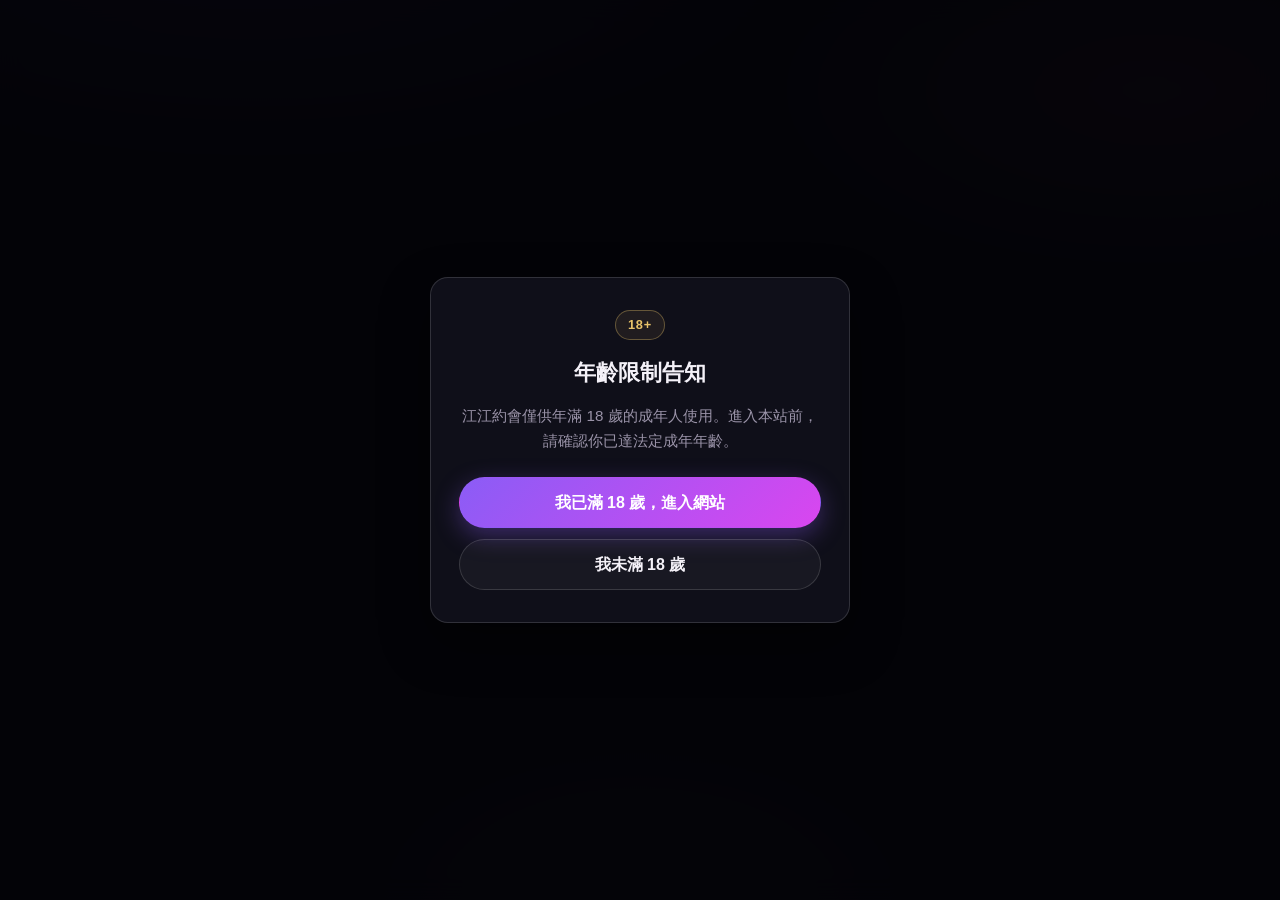
==== index.html @ 501b8cdb "Initial 江江約會 site with Supabase cloud config" ====
<!DOCTYPE html>
<html lang="zh-Hant">
<head>
  <meta charset="UTF-8" />
  <meta name="viewport" content="width=device-width, initial-scale=1" />
  <title>江江約會</title>
  <meta name="description" content="江江約會 — 簡潔的交友配對平台。" />
  <link rel="stylesheet" href="css/styles.css" />
  <style>
    .home-simple {
      min-height: calc(100vh - 140px);
      display: flex;
      align-items: center;
      justify-content: center;
      text-align: center;
      padding: 3rem 1rem 4rem;
    }
    .home-simple h1 {
      font-size: clamp(2rem, 5vw, 3rem);
      margin: 0 0 0.75rem;
      letter-spacing: 0.02em;
    }
    .home-simple h1 em {
      font-style: normal;
      background: linear-gradient(120deg, #c4b5fd, #f9a8d4, #fcd34d);
      -webkit-background-clip: text;
      background-clip: text;
      color: transparent;
    }
    .home-simple .lead {
      margin: 0 auto 1.75rem;
      max-width: 22rem;
      color: var(--text-muted, #a1a1aa);
      font-size: 1.05rem;
      line-height: 1.6;
    }
    .region-grid {
      display: grid;
      grid-template-columns: repeat(3, minmax(0, 1fr));
      gap: 1rem;
      max-width: 42rem;
      margin: 0 auto;
      text-align: center;
    }
    @media (max-width: 640px) {
      .region-grid { grid-template-columns: 1fr; max-width: 16rem; }
    }
    .region-card {
      display: flex;
      flex-direction: column;
      align-items: center;
      gap: 0.75rem;
      padding: 0.25rem;
    }
    .region-card .btn {
      min-width: 7.5rem;
      justify-content: center;
    }
    .region-cities {
      list-style: none;
      margin: 0;
      padding: 0;
      color: var(--text-muted, #a1a1aa);
      font-size: 0.9rem;
      line-height: 1.7;
    }
    .site-footer.compact {
      padding: 1.25rem 0;
      text-align: center;
      font-size: 0.85rem;
      color: var(--text-muted, #71717a);
    }
    .site-footer.compact .legal { display: none; }
    .site-nav-title-only .container {
      justify-content: center;
    }
  </style>
</head>
<body>
  <nav class="site-nav site-nav-title-only">
    <div class="container">
      <a class="brand" href="index.html">
        <span class="brand-mark">江</span>
        <span class="brand-text">江江約會</span>
      </a>
    </div>
  </nav>

  <main class="home-simple">
    <div>
      <h1>江江約會<br /><em>選擇今晚約會的對象</em></h1>
      <p class="lead">遇見心動的她</p>
      <div class="region-grid">
        <div class="region-card">
          <a class="btn btn-primary" href="browse.html?region=north&pick=1">北部</a>
          <ul class="region-cities">
            <li>台北</li>
            <li>新北</li>
            <li>桃園</li>
            <li>新竹</li>
          </ul>
        </div>
        <div class="region-card">
          <a class="btn btn-primary" href="browse.html?region=central&pick=1">中部</a>
          <ul class="region-cities">
            <li>台中</li>
          </ul>
        </div>
        <div class="region-card">
          <a class="btn btn-primary" href="browse.html?region=south&pick=1">南部</a>
          <ul class="region-cities">
            <li>台南</li>
            <li>高雄</li>
          </ul>
        </div>
      </div>
    </div>
  </main>

  <footer class="site-footer compact">
    <div class="container">© 2026 江江約會</div>
  </footer>

  <script src="js/app.js"></script>
</body>
</html>
---- css/styles.css ----
/* 江江約會 — 時尚深色主題 */
:root {
  --bg: #07070b;
  --bg-elevated: #0e0e16;
  --bg-card: rgba(22, 22, 34, 0.72);
  --border: rgba(255, 255, 255, 0.08);
  --border-strong: rgba(255, 255, 255, 0.14);
  --text: #f4f1f8;
  --text-muted: #9a93a8;
  --accent: #c084fc;
  --accent-2: #f472b6;
  --gold: #e8c36a;
  --rose: #fb7185;
  --success: #34d399;
  --danger: #f87171;
  --violet: #8b5cf6;
  --radius: 18px;
  --radius-sm: 12px;
  --shadow: 0 20px 50px rgba(0, 0, 0, 0.45);
  --font: "Segoe UI", "PingFang TC", "Noto Sans TC", "Microsoft JhengHei", sans-serif;
  --nav-h: 68px;
  --glow: 0 0 40px rgba(192, 132, 252, 0.25);
}

*,
*::before,
*::after {
  box-sizing: border-box;
  margin: 0;
  padding: 0;
}

html {
  scroll-behavior: smooth;
}

body {
  font-family: var(--font);
  background: var(--bg);
  color: var(--text);
  min-height: 100vh;
  line-height: 1.6;
  -webkit-font-smoothing: antialiased;
}

body::before {
  content: "";
  position: fixed;
  inset: 0;
  pointer-events: none;
  z-index: -1;
  background:
    radial-gradient(ellipse 80% 50% at 20% -10%, rgba(139, 92, 246, 0.28), transparent 55%),
    radial-gradient(ellipse 60% 40% at 90% 10%, rgba(244, 114, 182, 0.18), transparent 50%),
    radial-gradient(ellipse 50% 40% at 50% 100%, rgba(232, 195, 106, 0.08), transparent 50%),
    var(--bg);
}

a {
  color: inherit;
  text-decoration: none;
}

img {
  max-width: 100%;
  display: block;
}

button,
input,
select,
textarea {
  font: inherit;
  color: inherit;
}

.container {
  width: min(1120px, calc(100% - 2rem));
  margin-inline: auto;
}

/* —— Nav —— */
.site-nav {
  position: sticky;
  top: 0;
  z-index: 100;
  height: var(--nav-h);
  display: flex;
  align-items: center;
  backdrop-filter: blur(18px);
  background: rgba(7, 7, 11, 0.72);
  border-bottom: 1px solid var(--border);
}

.site-nav .container {
  display: flex;
  align-items: center;
  justify-content: space-between;
  gap: 1rem;
}

.brand {
  display: flex;
  align-items: center;
  gap: 0.65rem;
  font-weight: 700;
  letter-spacing: 0.04em;
}

.brand-mark {
  width: 36px;
  height: 36px;
  border-radius: 12px;
  background: linear-gradient(135deg, var(--violet), var(--accent-2));
  box-shadow: var(--glow);
  display: grid;
  place-items: center;
  font-size: 0.95rem;
}

.brand-text {
  font-size: 1.15rem;
}

.brand-text span {
  color: var(--text-muted);
  font-weight: 500;
  font-size: 0.78rem;
  margin-left: 0.35rem;
  letter-spacing: 0.12em;
  text-transform: uppercase;
}

.nav-links {
  display: flex;
  align-items: center;
  gap: 0.35rem;
  list-style: none;
}

.nav-links a {
  padding: 0.45rem 0.85rem;
  border-radius: 999px;
  color: var(--text-muted);
  font-size: 0.92rem;
  transition: 0.2s ease;
}

.nav-links a:hover,
.nav-links a.active {
  color: var(--text);
  background: rgba(255, 255, 255, 0.06);
}

.nav-cta {
  background: linear-gradient(135deg, var(--violet), var(--accent-2)) !important;
  color: #fff !important;
  font-weight: 600;
}

.nav-toggle {
  display: none;
  background: transparent;
  border: 1px solid var(--border);
  border-radius: 10px;
  padding: 0.4rem 0.6rem;
  cursor: pointer;
}

/* —— Buttons —— */
.btn {
  display: inline-flex;
  align-items: center;
  justify-content: center;
  gap: 0.4rem;
  padding: 0.75rem 1.35rem;
  border-radius: 999px;
  border: 1px solid transparent;
  cursor: pointer;
  font-weight: 600;
  transition: 0.2s ease;
  white-space: nowrap;
}

.btn-primary {
  background: linear-gradient(135deg, var(--violet), #d946ef);
  color: #fff;
  box-shadow: 0 8px 24px rgba(139, 92, 246, 0.35);
}

.btn-primary:hover {
  transform: translateY(-1px);
  filter: brightness(1.08);
}

.btn-ghost {
  background: rgba(255, 255, 255, 0.04);
  border-color: var(--border-strong);
  color: var(--text);
}

.btn-ghost:hover {
  background: rgba(255, 255, 255, 0.08);
}

.btn-gold {
  background: linear-gradient(135deg, #d4a84b, var(--gold));
  color: #1a1205;
}

.btn-danger {
  background: rgba(248, 113, 113, 0.15);
  border-color: rgba(248, 113, 113, 0.35);
  color: var(--danger);
}

.btn-success {
  background: rgba(52, 211, 153, 0.15);
  border-color: rgba(52, 211, 153, 0.35);
  color: var(--success);
}

.btn-sm {
  padding: 0.4rem 0.85rem;
  font-size: 0.85rem;
}

.btn-icon {
  width: 56px;
  height: 56px;
  border-radius: 50%;
  padding: 0;
  font-size: 1.35rem;
}

/* —— Hero —— */
.hero {
  padding: 4.5rem 0 3.5rem;
  display: grid;
  grid-template-columns: 1.15fr 0.85fr;
  gap: 2.5rem;
  align-items: center;
}

.eyebrow {
  display: inline-flex;
  align-items: center;
  gap: 0.5rem;
  padding: 0.35rem 0.85rem;
  border-radius: 999px;
  border: 1px solid var(--border-strong);
  background: rgba(255, 255, 255, 0.03);
  color: var(--gold);
  font-size: 0.82rem;
  letter-spacing: 0.06em;
  margin-bottom: 1.25rem;
}

.hero h1 {
  font-size: clamp(2.1rem, 4.5vw, 3.4rem);
  line-height: 1.15;
  font-weight: 750;
  letter-spacing: -0.02em;
  margin-bottom: 1rem;
}

.hero h1 em {
  font-style: normal;
  background: linear-gradient(120deg, var(--accent), var(--accent-2), var(--gold));
  -webkit-background-clip: text;
  background-clip: text;
  color: transparent;
}

.hero-lead {
  color: var(--text-muted);
  font-size: 1.08rem;
  max-width: 36rem;
  margin-bottom: 1.75rem;
}

.hero-actions {
  display: flex;
  flex-wrap: wrap;
  gap: 0.75rem;
  margin-bottom: 2rem;
}

.hero-stats {
  display: flex;
  gap: 1.75rem;
  flex-wrap: wrap;
}

.hero-stats div strong {
  display: block;
  font-size: 1.35rem;
  color: var(--text);
}

.hero-stats div span {
  color: var(--text-muted);
  font-size: 0.85rem;
}

.hero-visual {
  position: relative;
  min-height: 380px;
}

.glass-card {
  background: var(--bg-card);
  border: 1px solid var(--border);
  border-radius: var(--radius);
  backdrop-filter: blur(16px);
  box-shadow: var(--shadow);
}

.preview-stack {
  position: relative;
  height: 100%;
}

.preview-card {
  position: absolute;
  width: min(280px, 85%);
  padding: 1.1rem;
  transition: transform 0.35s ease;
}

.preview-card:nth-child(1) {
  top: 10%;
  left: 8%;
  transform: rotate(-6deg);
  z-index: 1;
}

.preview-card:nth-child(2) {
  top: 22%;
  right: 4%;
  transform: rotate(5deg);
  z-index: 2;
}

.preview-card:nth-child(3) {
  bottom: 6%;
  left: 18%;
  transform: rotate(-2deg);
  z-index: 3;
}

.preview-card:hover {
  transform: rotate(0deg) scale(1.03);
  z-index: 5;
}

.avatar {
  width: 64px;
  height: 64px;
  border-radius: 50%;
  display: grid;
  place-items: center;
  font-weight: 700;
  font-size: 1.25rem;
  color: #fff;
  flex-shrink: 0;
  border: 2px solid rgba(255, 255, 255, 0.2);
}

.avatar-lg {
  width: 96px;
  height: 96px;
  font-size: 2rem;
}

.avatar-xl {
  width: 140px;
  height: 140px;
  font-size: 2.8rem;
}

.preview-meta {
  display: flex;
  gap: 0.85rem;
  align-items: center;
}

.preview-meta h3 {
  font-size: 1.05rem;
}

.preview-meta p {
  color: var(--text-muted);
  font-size: 0.85rem;
}

.chip-row {
  display: flex;
  flex-wrap: wrap;
  gap: 0.35rem;
  margin-top: 0.85rem;
}

.chip {
  font-size: 0.75rem;
  padding: 0.2rem 0.55rem;
  border-radius: 999px;
  background: rgba(192, 132, 252, 0.12);
  border: 1px solid rgba(192, 132, 252, 0.25);
  color: #e9d5ff;
}

/* —— Sections —— */
.section {
  padding: 3.5rem 0;
}

.section-head {
  text-align: center;
  margin-bottom: 2.25rem;
}

.section-head h2 {
  font-size: clamp(1.6rem, 3vw, 2.1rem);
  margin-bottom: 0.5rem;
}

.section-head p {
  color: var(--text-muted);
  max-width: 34rem;
  margin-inline: auto;
}

.props {
  display: grid;
  grid-template-columns: repeat(3, 1fr);
  gap: 1.15rem;
}

.prop-card {
  padding: 1.5rem;
  transition: 0.25s ease;
}

.prop-card:hover {
  border-color: rgba(192, 132, 252, 0.35);
  transform: translateY(-3px);
}

.prop-icon {
  width: 44px;
  height: 44px;
  border-radius: 14px;
  display: grid;
  place-items: center;
  margin-bottom: 1rem;
  background: linear-gradient(135deg, rgba(139, 92, 246, 0.3), rgba(244, 114, 182, 0.2));
  font-size: 1.2rem;
}

.prop-card h3 {
  margin-bottom: 0.4rem;
  font-size: 1.1rem;
}

.prop-card p {
  color: var(--text-muted);
  font-size: 0.92rem;
}

.cta-band {
  margin: 1rem 0 3.5rem;
  padding: 2.25rem;
  text-align: center;
  background:
    linear-gradient(135deg, rgba(139, 92, 246, 0.2), rgba(244, 114, 182, 0.12)),
    var(--bg-card);
  border: 1px solid rgba(192, 132, 252, 0.25);
}

.cta-band h2 {
  margin-bottom: 0.5rem;
}

.cta-band p {
  color: var(--text-muted);
  margin-bottom: 1.25rem;
}

/* —— Browse —— */
.page-header {
  padding: 2rem 0 1.25rem;
}

.page-header h1 {
  font-size: clamp(1.6rem, 3vw, 2rem);
  margin-bottom: 0.35rem;
}

.page-header p {
  color: var(--text-muted);
}

.filters {
  display: flex;
  flex-wrap: wrap;
  gap: 0.75rem;
  padding: 1rem;
  margin-bottom: 1.5rem;
  align-items: end;
}

.filter-group {
  display: flex;
  flex-direction: column;
  gap: 0.35rem;
  min-width: 120px;
  flex: 1;
}

.filter-group label {
  font-size: 0.78rem;
  color: var(--text-muted);
  letter-spacing: 0.04em;
}

.field {
  background: rgba(255, 255, 255, 0.04);
  border: 1px solid var(--border);
  border-radius: var(--radius-sm);
  padding: 0.55rem 0.75rem;
  outline: none;
  width: 100%;
}

.field:focus {
  border-color: rgba(192, 132, 252, 0.5);
  box-shadow: 0 0 0 3px rgba(139, 92, 246, 0.15);
}

.profile-grid {
  display: grid;
  grid-template-columns: repeat(3, minmax(0, 1fr));
  gap: 1.15rem;
  padding-bottom: 3rem;
}

@media (max-width: 900px) {
  .profile-grid {
    grid-template-columns: repeat(2, minmax(0, 1fr));
  }
}

@media (max-width: 560px) {
  .profile-grid {
    grid-template-columns: 1fr;
  }
}

.profile-card {
  padding: 0;
  overflow: hidden;
  cursor: pointer;
  transition: 0.25s ease;
  display: flex;
  flex-direction: column;
  gap: 0;
}

.profile-card:hover {
  transform: translateY(-4px);
  border-color: rgba(192, 132, 252, 0.4);
  box-shadow: var(--glow);
}

.profile-card .card-cover {
  width: 100%;
  aspect-ratio: 3 / 4;
  background: #12121a;
  overflow: hidden;
}

.profile-card .card-cover img {
  width: 100%;
  height: 100%;
  object-fit: cover;
  display: block;
  transition: transform 0.35s ease;
}

.profile-card:hover .card-cover img {
  transform: scale(1.03);
}

.profile-card .card-cover-fallback {
  display: flex;
  align-items: center;
  justify-content: center;
  color: #fff;
  font-weight: 700;
  font-size: 1.35rem;
}

.profile-card .card-body {
  padding: 0.9rem 1rem 1.05rem;
  display: flex;
  flex-direction: column;
  gap: 0.3rem;
}

.profile-card h3 {
  font-size: 1.08rem;
}

.profile-card .meta {
  color: var(--text-muted);
  font-size: 0.85rem;
}

.profile-card .bio {
  color: var(--text-muted);
  font-size: 0.88rem;
  margin-top: 0.25rem;
  display: -webkit-box;
  -webkit-line-clamp: 2;
  -webkit-box-orient: vertical;
  overflow: hidden;
}

.profile-card .review-count {
  margin-top: 0.35rem;
}

.empty-state {
  text-align: center;
  padding: 3rem 1rem;
  color: var(--text-muted);
}

/* —— Modal / Detail —— */
.modal-backdrop {
  position: fixed;
  inset: 0;
  background: rgba(0, 0, 0, 0.65);
  backdrop-filter: blur(6px);
  z-index: 200;
  display: none;
  align-items: center;
  justify-content: center;
  padding: 1rem;
}

.modal-backdrop.open {
  display: flex;
}

.modal {
  width: min(480px, 100%);
  padding: 1.75rem;
  position: relative;
  max-height: 90vh;
  overflow: auto;
}

.modal-close {
  position: absolute;
  top: 0.85rem;
  right: 0.85rem;
  background: rgba(255, 255, 255, 0.06);
  border: 1px solid var(--border);
  width: 36px;
  height: 36px;
  border-radius: 50%;
  cursor: pointer;
  color: var(--text);
}

.detail-header {
  display: flex;
  gap: 1.1rem;
  align-items: center;
  margin-bottom: 1.1rem;
  padding-right: 2rem;
}

.detail-header h2 {
  font-size: 1.45rem;
}

.detail-header .meta {
  color: var(--text-muted);
}

.detail-bio {
  color: var(--text-muted);
  margin-bottom: 1rem;
}

.modal-actions {
  display: flex;
  gap: 0.65rem;
  margin-top: 1.25rem;
  flex-wrap: wrap;
}

/* —— Match / Swipe —— */
.match-stage {
  display: flex;
  flex-direction: column;
  align-items: center;
  padding: 1.5rem 0 3rem;
  min-height: calc(100vh - var(--nav-h) - 4rem);
}

.swipe-card {
  width: min(360px, 100%);
  padding: 1.75rem 1.5rem 1.5rem;
  text-align: center;
  position: relative;
  transition: transform 0.35s ease, opacity 0.35s ease;
}

.swipe-card.fly-left {
  transform: translateX(-120%) rotate(-12deg);
  opacity: 0;
}

.swipe-card.fly-right {
  transform: translateX(120%) rotate(12deg);
  opacity: 0;
}

.swipe-card .avatar-xl {
  margin: 0 auto 1.1rem;
}

.swipe-card h2 {
  font-size: 1.55rem;
  margin-bottom: 0.25rem;
}

.swipe-card .meta {
  color: var(--text-muted);
  margin-bottom: 0.85rem;
}

.swipe-card .bio {
  color: var(--text-muted);
  font-size: 0.95rem;
  margin-bottom: 1rem;
}

.swipe-actions {
  display: flex;
  gap: 1.25rem;
  margin-top: 1.75rem;
  align-items: center;
}

.btn-pass {
  background: rgba(255, 255, 255, 0.06);
  border: 1px solid var(--border-strong);
  color: var(--text-muted);
}

.btn-pass:hover {
  color: var(--danger);
  border-color: rgba(248, 113, 113, 0.4);
}

.btn-like {
  background: linear-gradient(135deg, var(--violet), var(--accent-2));
  color: #fff;
  box-shadow: var(--glow);
  width: 68px;
  height: 68px;
  font-size: 1.6rem;
}

.match-success {
  text-align: center;
}

.match-success h2 {
  background: linear-gradient(120deg, var(--accent), var(--gold));
  -webkit-background-clip: text;
  background-clip: text;
  color: transparent;
  font-size: 1.8rem;
  margin: 0.75rem 0 0.5rem;
}

.match-success p {
  color: var(--text-muted);
  margin-bottom: 1.25rem;
}

.match-pair {
  display: flex;
  justify-content: center;
  align-items: center;
  gap: 1rem;
  margin: 1rem 0 1.5rem;
}

.match-pair .heart {
  font-size: 1.5rem;
  color: var(--accent-2);
}

.toolbar-row {
  display: flex;
  gap: 0.65rem;
  flex-wrap: wrap;
  margin-bottom: 1rem;
  justify-content: center;
}

.badge {
  display: inline-flex;
  padding: 0.15rem 0.55rem;
  border-radius: 999px;
  font-size: 0.75rem;
  font-weight: 600;
}

.badge-on {
  background: rgba(52, 211, 153, 0.15);
  color: var(--success);
}

.badge-off {
  background: rgba(248, 113, 113, 0.15);
  color: var(--danger);
}

/* —— Admin —— */
.admin-layout {
  padding-bottom: 3rem;
}

.admin-toolbar {
  display: flex;
  flex-wrap: wrap;
  gap: 0.75rem;
  margin-bottom: 1.25rem;
  align-items: center;
}

.admin-toolbar .search {
  flex: 1;
  min-width: 180px;
}

.table-wrap {
  overflow-x: auto;
  border-radius: var(--radius);
  border: 1px solid var(--border);
  background: var(--bg-card);
}

table {
  width: 100%;
  border-collapse: collapse;
  font-size: 0.9rem;
}

th,
td {
  text-align: left;
  padding: 0.85rem 1rem;
  border-bottom: 1px solid var(--border);
  vertical-align: middle;
}

th {
  color: var(--text-muted);
  font-weight: 600;
  font-size: 0.78rem;
  letter-spacing: 0.04em;
  background: rgba(0, 0, 0, 0.25);
}

tr:last-child td {
  border-bottom: none;
}

tr:hover td {
  background: rgba(255, 255, 255, 0.02);
}

.cell-user {
  display: flex;
  align-items: center;
  gap: 0.65rem;
}

.cell-user .avatar {
  width: 40px;
  height: 40px;
  font-size: 0.9rem;
}

.actions-cell {
  display: flex;
  flex-wrap: wrap;
  gap: 0.35rem;
}

.form-grid {
  display: grid;
  gap: 0.85rem;
}

.form-grid .filter-group {
  min-width: 0;
}

.form-row-2 {
  display: grid;
  grid-template-columns: 1fr 1fr;
  gap: 0.85rem;
}

.interest-checks {
  display: flex;
  flex-wrap: wrap;
  gap: 0.4rem;
}

.interest-checks label {
  display: inline-flex;
  align-items: center;
  gap: 0.3rem;
  padding: 0.3rem 0.55rem;
  border-radius: 999px;
  background: rgba(255, 255, 255, 0.04);
  border: 1px solid var(--border);
  font-size: 0.8rem;
  cursor: pointer;
  color: var(--text-muted);
}

.interest-checks input {
  accent-color: var(--violet);
}

footer.site-footer {
  border-top: 1px solid var(--border);
  padding: 1.75rem 0;
  color: var(--text-muted);
  font-size: 0.85rem;
  text-align: center;
}

footer.site-footer .legal {
  margin-top: 0.35rem;
  font-size: 0.78rem;
  opacity: 0.8;
}

/* —— Responsive —— */
@media (max-width: 860px) {
  .hero {
    grid-template-columns: 1fr;
    padding-top: 2.5rem;
  }

  .hero-visual {
    min-height: 300px;
    order: -1;
  }

  .props {
    grid-template-columns: 1fr;
  }

  .nav-toggle {
    display: inline-flex;
  }

  .nav-links {
    display: none;
    position: absolute;
    top: var(--nav-h);
    left: 0;
    right: 0;
    flex-direction: column;
    padding: 0.75rem;
    background: rgba(10, 10, 16, 0.96);
    border-bottom: 1px solid var(--border);
  }

  .nav-links.open {
    display: flex;
  }

  .nav-links a {
    width: 100%;
    text-align: center;
  }

  .form-row-2 {
    grid-template-columns: 1fr;
  }
}

@media (max-width: 480px) {
  .hero-stats {
    gap: 1rem;
  }

  .preview-card {
    width: 78%;
  }
}

/* —— 18+ 年齡告知 —— */
#age-gate {
  position: fixed;
  inset: 0;
  z-index: 99999;
  display: flex;
  align-items: center;
  justify-content: center;
  padding: 1.5rem;
  background: rgba(4, 4, 8, 0.92);
  backdrop-filter: blur(12px);
}
#age-gate[hidden] {
  display: none !important;
}
.age-gate-card {
  width: min(420px, 100%);
  padding: 2rem 1.75rem;
  border-radius: var(--radius);
  border: 1px solid var(--border-strong);
  background: var(--bg-card);
  box-shadow: var(--shadow);
  text-align: center;
}
.age-gate-card .badge {
  display: inline-block;
  margin-bottom: 1rem;
  padding: 0.25rem 0.75rem;
  border-radius: 999px;
  font-size: 0.8rem;
  letter-spacing: 0.06em;
  color: var(--gold);
  border: 1px solid rgba(232, 195, 106, 0.35);
  background: rgba(232, 195, 106, 0.08);
}
.age-gate-card h2 {
  font-size: 1.35rem;
  margin-bottom: 0.75rem;
}
.age-gate-card p {
  color: var(--text-muted);
  font-size: 0.95rem;
  margin-bottom: 1.5rem;
  line-height: 1.65;
}
.age-gate-actions {
  display: flex;
  flex-direction: column;
  gap: 0.65rem;
}
.age-gate-actions .btn {
  width: 100%;
  justify-content: center;
}
body.age-gate-locked > *:not(#age-gate) {
  visibility: hidden;
  pointer-events: none;
}

/* Subpage nav: brand + region buttons only */
.site-nav-regions .container {
  display: flex;
  align-items: center;
  justify-content: space-between;
  gap: 1rem;
  flex-wrap: wrap;
}
.site-nav-regions .region-nav {
  display: flex;
  gap: 0.5rem;
  flex-wrap: wrap;
  list-style: none;
  margin: 0;
  padding: 0;
}
.site-nav-regions .region-nav a {
  display: inline-flex;
  align-items: center;
  justify-content: center;
  min-width: 4.5rem;
  padding: 0.45rem 0.95rem;
  border-radius: 999px;
  border: 1px solid var(--border-strong);
  color: var(--text-muted);
  text-decoration: none;
  font-size: 0.92rem;
}
.site-nav-regions .region-nav a:hover {
  color: var(--text);
  border-color: rgba(192, 132, 252, 0.45);
}
.site-nav-regions .region-nav a.active {
  color: #fff;
  border-color: transparent;
  background: linear-gradient(120deg, #8b5cf6, #f472b6);
}

.avatar-photo {
  padding: 0;
  overflow: hidden;
  background: #1a1a24;
}
.avatar-photo img {
  width: 100%;
  height: 100%;
  object-fit: cover;
  display: block;
  filter: saturate(0.92) contrast(0.96);
}
.photo-upload {
  display: flex;
  align-items: center;
  gap: 1rem;
  flex-wrap: wrap;
}
.photo-upload .preview {
  width: 72px;
  height: 72px;
  border-radius: 50%;
  overflow: hidden;
  border: 1px solid var(--border-strong);
  background: #1a1a24;
  flex-shrink: 0;
}
.photo-upload .preview img {
  width: 100%;
  height: 100%;
  object-fit: cover;
}
.photo-upload .preview.empty {
  display: flex;
  align-items: center;
  justify-content: center;
  color: var(--text-muted);
  font-size: 0.75rem;
}
.photo-upload .photo-actions {
  display: flex;
  flex-direction: column;
  gap: 0.5rem;
  align-items: flex-start;
}

.avatar-nameplate {
  display: flex;
  align-items: center;
  justify-content: center;
  padding: 0.25rem;
  text-align: center;
  line-height: 1.15;
  font-weight: 600;
  color: #fff;
}
.avatar-nameplate span {
  display: -webkit-box;
  -webkit-line-clamp: 2;
  -webkit-box-orient: vertical;
  overflow: hidden;
  font-size: 0.72rem;
  word-break: break-all;
}
.avatar-lg.avatar-nameplate span,
.avatar-xl.avatar-nameplate span {
  font-size: 0.95rem;
}

.photo-upload-multi {
  display: flex;
  flex-direction: column;
  gap: 0.75rem;
}
.photo-grid {
  display: flex;
  flex-wrap: wrap;
  gap: 0.5rem;
  min-height: 4.5rem;
}
.photo-grid .thumb {
  position: relative;
  width: 72px;
  height: 72px;
  border-radius: 12px;
  overflow: hidden;
  border: 1px solid var(--border-strong);
  background: #1a1a24;
}
.photo-grid .thumb img {
  width: 100%;
  height: 100%;
  object-fit: cover;
}
.photo-grid .thumb .rm {
  position: absolute;
  top: 2px;
  right: 2px;
  width: 22px;
  height: 22px;
  border: none;
  border-radius: 50%;
  background: rgba(0,0,0,0.65);
  color: #fff;
  cursor: pointer;
  font-size: 0.75rem;
  line-height: 1;
}
.photo-grid .empty-hint {
  color: var(--text-muted);
  font-size: 0.85rem;
  align-self: center;
}
.detail-gallery {
  display: flex;
  gap: 0.5rem;
  overflow-x: auto;
  margin: 0.75rem 0 1rem;
  padding-bottom: 0.25rem;
}
.detail-hero {
  width: 100%;
  border-radius: 14px;
  overflow: hidden;
  margin-bottom: 0.9rem;
  background: #12121a;
  aspect-ratio: 3 / 4;
  max-height: 420px;
}
.detail-hero img {
  width: 100%;
  height: 100%;
  object-fit: cover;
  display: block;
}
.detail-header-text {
  margin-bottom: 0.5rem;
}
.detail-gallery {
  display: flex;
  gap: 0.5rem;
  overflow-x: auto;
  margin: 0.5rem 0 0.85rem;
  padding-bottom: 0.25rem;
}
.detail-gallery img {
  width: 88px;
  height: 88px;
  object-fit: cover;
  border-radius: 10px;
  border: 1px solid var(--border-strong);
  flex-shrink: 0;
}

.review-list {
  display: flex;
  flex-direction: column;
  gap: 0.65rem;
  max-height: 240px;
  overflow-y: auto;
  margin-bottom: 0.25rem;
}
.review-item {
  padding: 0.75rem 0.85rem;
  border-radius: 12px;
  border: 1px solid var(--border);
  background: rgba(255,255,255,0.03);
}
.review-item .stars {
  color: var(--gold, #e8c36a);
  font-size: 0.85rem;
  margin-bottom: 0.25rem;
}
.review-item .meta {
  color: var(--text-muted);
  font-size: 0.75rem;
  margin-top: 0.35rem;
}
.review-item .rm-review {
  float: right;
  border: none;
  background: transparent;
  color: var(--text-muted);
  cursor: pointer;
  font-size: 0.8rem;
}
.review-empty {
  color: var(--text-muted);
  font-size: 0.9rem;
  padding: 0.5rem 0;
}

.review-item .pics {
  display: flex;
  flex-wrap: wrap;
  gap: 0.4rem;
  margin-top: 0.5rem;
}
.review-item .pics img {
  width: 64px;
  height: 64px;
  object-fit: cover;
  border-radius: 8px;
  border: 1px solid var(--border-strong);
}

.front-reviews {
  margin-top: 1.1rem;
  text-align: left;
}
.front-reviews h3 {
  font-size: 1rem;
  margin-bottom: 0.6rem;
}
.modal .front-reviews .review-list {
  max-height: 220px;
}
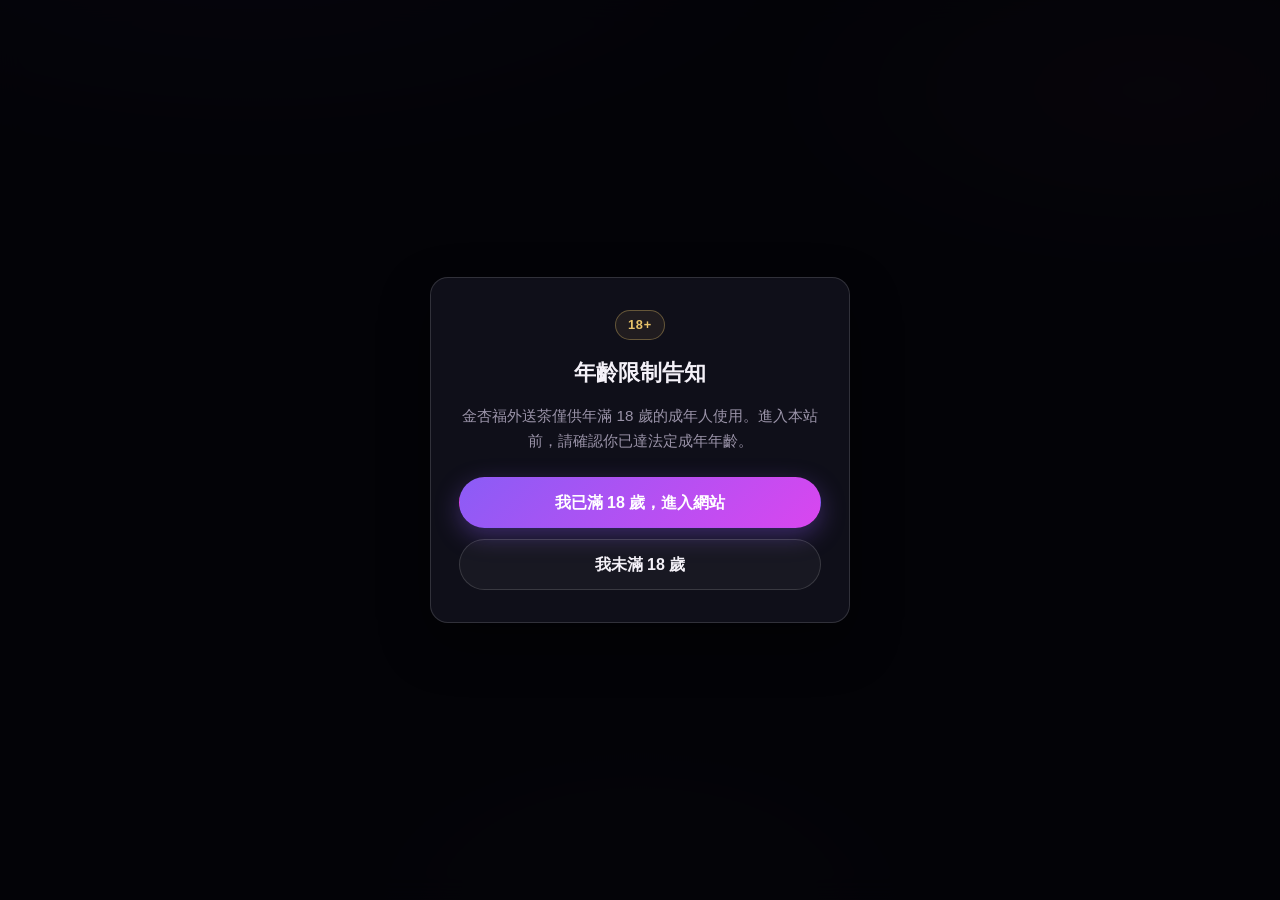
==== commit 87b84d18: "Rename front-end site title to 金杏福外送茶" ====
--- a/index.html
+++ b/index.html
@@ -3,9 +3,9 @@
 <head>
   <meta charset="UTF-8" />
   <meta name="viewport" content="width=device-width, initial-scale=1" />
-  <title>江江約會</title>
-  <meta name="description" content="江江約會 — 簡潔的交友配對平台。" />
-  <link rel="stylesheet" href="css/styles.css" />
+  <title>金杏福外送茶</title>
+  <meta name="description" content="金杏福外送茶 — 簡潔的交友配對平台。" />
+  <link rel="stylesheet" href="css/styles.css?v=20261018c" />
   <style>
     .home-simple {
       min-height: calc(100vh - 140px);
@@ -81,14 +81,14 @@
     <div class="container">
       <a class="brand" href="index.html">
         <span class="brand-mark">江</span>
-        <span class="brand-text">江江約會</span>
+        <span class="brand-text">金杏福外送茶</span>
       </a>
     </div>
   </nav>
 
   <main class="home-simple">
     <div>
-      <h1>江江約會<br /><em>選擇今晚約會的對象</em></h1>
+      <h1>金杏福外送茶<br /><em>選擇今晚約會的對象</em></h1>
       <p class="lead">遇見心動的她</p>
       <div class="region-grid">
         <div class="region-card">
@@ -118,9 +118,9 @@
   </main>
 
   <footer class="site-footer compact">
-    <div class="container">© 2026 江江約會</div>
+    <div class="container">© 2026 金杏福外送茶</div>
   </footer>
 
-  <script src="js/app.js"></script>
+  <script src="js/app.js?v=20261018c"></script>
 </body>
 </html>
--- a/css/styles.css
+++ b/css/styles.css
@@ -1329,3 +1329,48 @@
 .modal .front-reviews .review-list {
   max-height: 220px;
 }
+
+/* ---- 雲端連線狀態 / 載入失敗 / 照片遷移 ---- */
+.cloud-status {
+  position: fixed;
+  right: 0.75rem;
+  bottom: 0.75rem;
+  z-index: 900;
+  font: inherit;
+  font-size: 0.75rem;
+  padding: 0.35rem 0.75rem;
+  border-radius: 999px;
+  border: 1px solid var(--border-strong);
+  background: rgba(14, 14, 22, 0.9);
+  color: var(--text-muted);
+  cursor: pointer;
+}
+.cloud-status.cloud-ok { color: var(--success); border-color: rgba(52, 211, 153, 0.45); }
+.cloud-status.cloud-error { color: var(--danger); border-color: rgba(248, 113, 113, 0.6); }
+.cloud-status.cloud-pending { color: var(--gold); }
+.load-error { text-align: center; }
+.load-error strong { color: var(--danger); font-size: 1.05rem; }
+.load-error p { margin: 0.5rem 0; color: var(--text); word-break: break-word; }
+.load-error .load-error-hint { color: var(--text-muted); font-size: 0.8rem; }
+.migrate-log {
+  max-height: 14rem;
+  overflow: auto;
+  font-size: 0.78rem;
+  line-height: 1.5;
+  background: rgba(0, 0, 0, 0.35);
+  border-radius: 8px;
+  padding: 0.6rem 0.75rem;
+  white-space: pre-wrap;
+  word-break: break-all;
+  color: var(--text-muted);
+}
+.migrate-bar { height: 8px; background: rgba(255, 255, 255, 0.08); border-radius: 999px; overflow: hidden; margin: 0.5rem 0; }
+.migrate-bar > span { display: block; height: 100%; width: 0; background: linear-gradient(120deg, #8b5cf6, #f472b6); transition: width 0.2s; }
+.legacy-banner {
+  margin: 0 0 1rem;
+  padding: 0.75rem 1rem;
+  border: 1px solid rgba(232, 195, 106, 0.5);
+  border-radius: var(--radius-sm);
+  color: var(--gold);
+  font-size: 0.9rem;
+}
